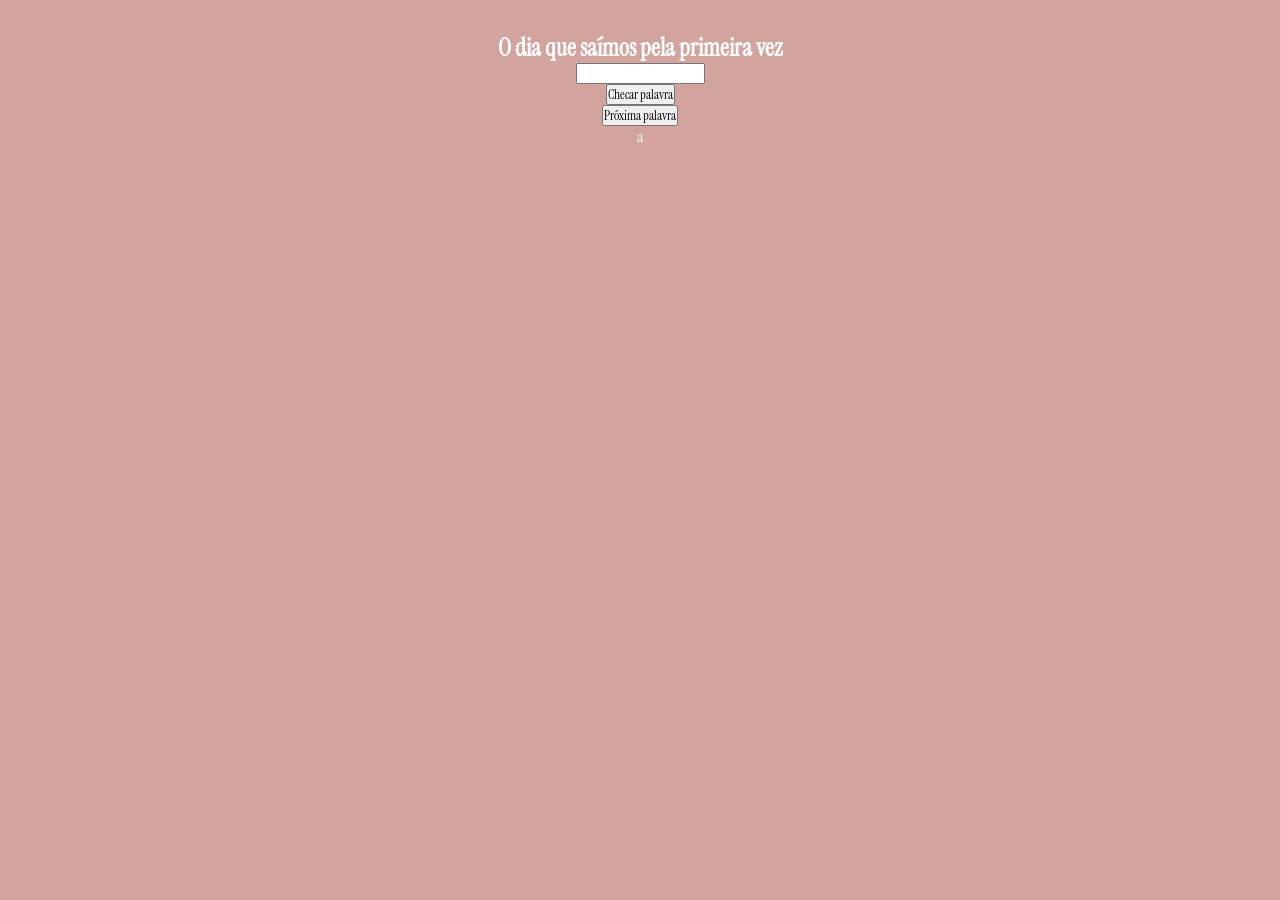
==== game.html @ c517c904 "[2] 0815 - lógica básica jogo" ====
<!DOCTYPE html>
<html lang="pt-br">
<head>
  <meta charset="UTF-8">
  <meta name="viewport" content="width=device-width, initial-scale=1.0">
  <title>Jogo das letrinhas</title>
  <link rel="stylesheet" href="style.css">
  <link rel="stylesheet" href="game.css">
</head>
<body onload="renderWord()">

  <section class="game">
    <h1 id="tip"></h1>
    <input type="text" id="input-palavra">
    <button onclick="checkWord()">Checar palavra</button>
    <button onclick="nextWord()">Próxima palavra</button>
    <p id="aviso">a</p>
  </section>

  <script src="script.js"></script>

</body>
</html>
---- style.css ----
@import url('https://fonts.googleapis.com/css2?family=Indie+Flower&family=Instrument+Serif:ital@0;1&display=swap');
*{
  padding: 0;
  margin: 0;
  box-sizing: border-box;
  font-family: 'instrument serif';
}

body{
  background-color: #d3a49e;
  color: #fff;
}

section{
  margin: auto;
  min-height: 100vh;
  width: 100%;
  max-width: 400px;
  padding: 2em;

  display: flex;
  flex-direction: column;
  align-items: center;
}

section.hero{
  justify-content: center;
  gap: 1.5em;

  & .hero-title{
    font-size: 4em;
    font-style: italic;
    line-height: 1em;
    text-align: center;
  }
  
  & .hero-subtitle{
    text-align: center;
    font-size: 2em;

    & span{
      background-color: #f7a8e4;
    }
  }
}

section.text-section, section.game-introduction{
  gap: 2em;
}

.title{
  font-size: 3em;
  line-height: 1em;
}

.text{
  font-size: 2em;
  line-height: 1.2em;
  font-weight: 400;
  font-style: italic;
  text-align: justify;
}
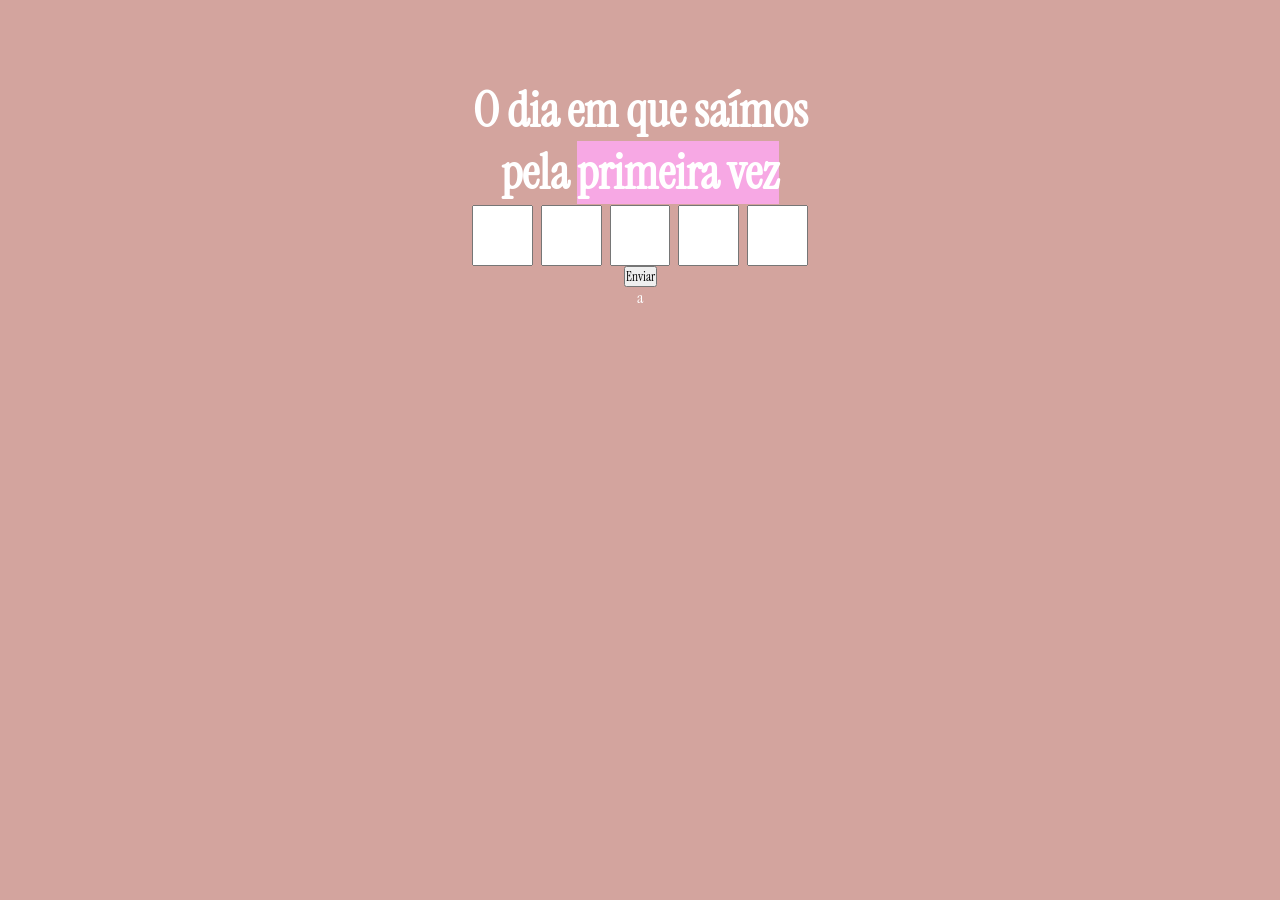
==== commit db4d01cf: "[3] início da lógica avançada de inputs do jogo" ====
--- a/game.html
+++ b/game.html
@@ -10,10 +10,9 @@
 <body onload="renderWord()">
 
   <section class="game">
-    <h1 id="tip"></h1>
-    <input type="text" id="input-palavra">
-    <button onclick="checkWord()">Checar palavra</button>
-    <button onclick="nextWord()">Próxima palavra</button>
+    <h1 id="tip" class="title"></h1>
+    <div id="inputBox"></div>
+    <button onclick="checkWord()">Enviar</button>
     <p id="aviso">a</p>
   </section>
 
--- a/style.css
+++ b/style.css
@@ -37,11 +37,11 @@
   & .hero-subtitle{
     text-align: center;
     font-size: 2em;
+  }
+}
 
-    & span{
-      background-color: #f7a8e4;
-    }
-  }
+span{
+  background-color: #f7a8e4;
 }
 
 section.text-section, section.game-introduction{
@@ -59,4 +59,30 @@
   font-weight: 400;
   font-style: italic;
   text-align: justify;
+}
+
+.play-btn{
+  width: 100%;
+  height: auto;
+  padding: .5em 0;
+
+  text-align: center;
+  text-decoration: none;
+  font-weight: bold;
+  font-size: 2em;
+
+  background-color: #f7a8e4;
+  color: #fff;
+  border-radius: .5em;
+
+  cursor: pointer;
+  transition: background-color .2s;
+
+  &:hover{
+    background-color: #de7ac3;
+  }
+
+  &:active{
+    background-color: #e783cd;
+  }
 }
--- a/game.css
+++ b/game.css
@@ -0,0 +1,15 @@
+#tip{
+  margin-top: 1em;
+  text-align: center;
+  line-height: 1.3em;
+}
+
+#inputBox{
+  display: flex;
+  gap: .5em;
+}
+
+.box{
+  width: 100%;
+  aspect-ratio: 1;
+}
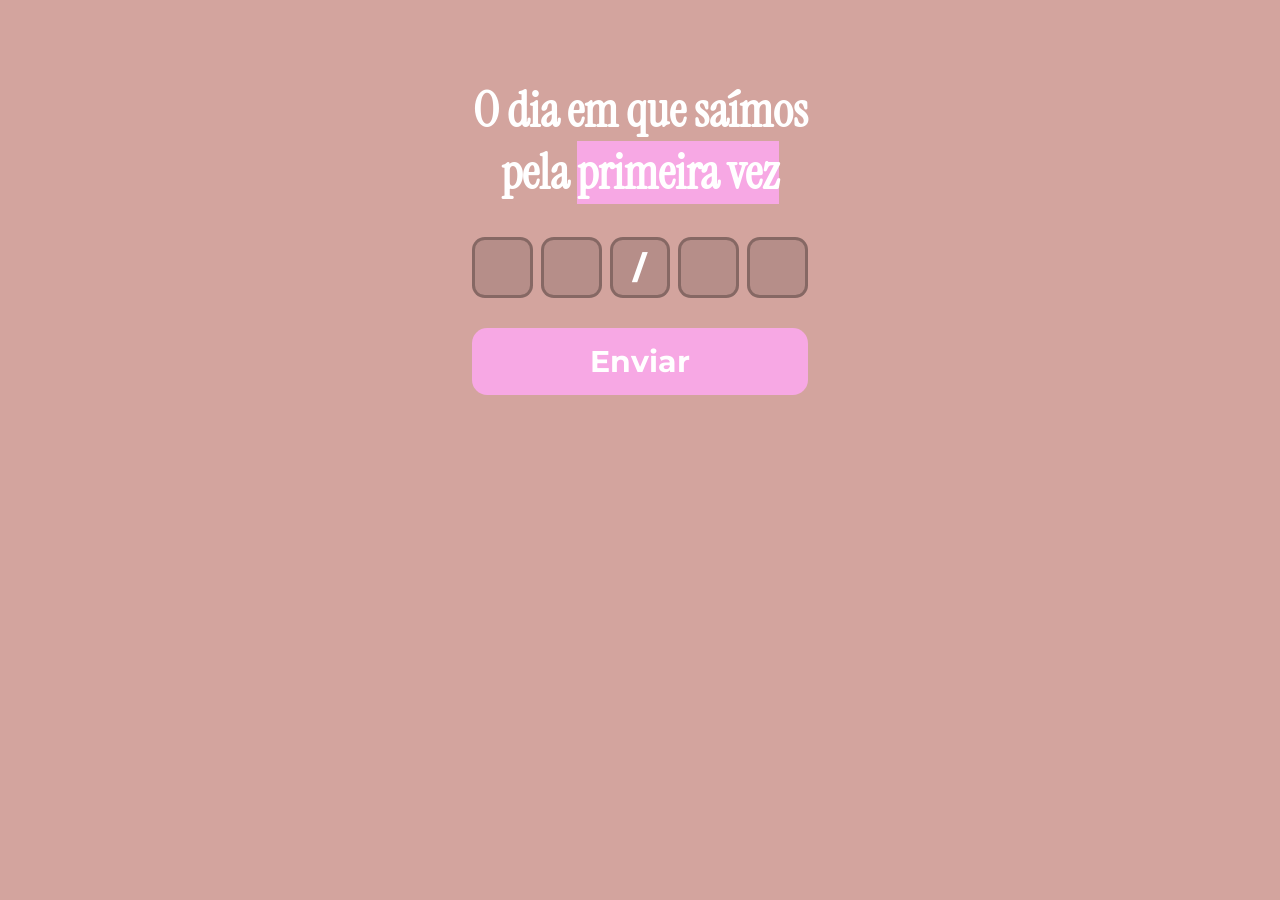
==== commit e28f3f6e: "[4] 0819 - estilização da tela de jogos e lógica de avançar/retroceder inputs" ====
--- a/game.html
+++ b/game.html
@@ -12,8 +12,8 @@
   <section class="game">
     <h1 id="tip" class="title"></h1>
     <div id="inputBox"></div>
-    <button onclick="checkWord()">Enviar</button>
-    <p id="aviso">a</p>
+    <button onclick="checkWord()" id="sendBtn" class="btn">Enviar</button>
+    <p id="aviso"></p>
   </section>
 
   <script src="script.js"></script>
--- a/style.css
+++ b/style.css
@@ -1,4 +1,4 @@
-@import url('https://fonts.googleapis.com/css2?family=Indie+Flower&family=Instrument+Serif:ital@0;1&display=swap');
+@import url('https://fonts.googleapis.com/css2?family=Instrument+Serif:ital@0;1&family=Montserrat:ital,wght@0,100..900;1,100..900&display=swap');
 *{
   padding: 0;
   margin: 0;
@@ -61,7 +61,7 @@
   text-align: justify;
 }
 
-.play-btn{
+.btn{
   width: 100%;
   height: auto;
   padding: .5em 0;
--- a/game.css
+++ b/game.css
@@ -5,11 +5,42 @@
 }
 
 #inputBox{
+  margin-top: 2em;
   display: flex;
   gap: .5em;
 }
 
 .box{
   width: 100%;
+  height: auto;
   aspect-ratio: 1;
+
+  text-align: center;
+  font-size: 2em;
+  font-weight: 800;
+  font-family: 'montserrat';
+
+  color: #fff;
+  background-color: #0002;
+  border: 3px solid #0004;
+  border-radius: .4em;
+
+  transition: border-color .2s;
+
+  &:focus{
+    outline: none;
+    border-color: #f7a8e4;
+  }
+}
+
+#sendBtn{
+  margin-top: 1em;
+  border: none;
+  font-size: 1.9em;
+  font-family: 'montserrat';
+}
+
+#aviso{
+  font-size: 2em;
+  margin-top: 1em;
 }
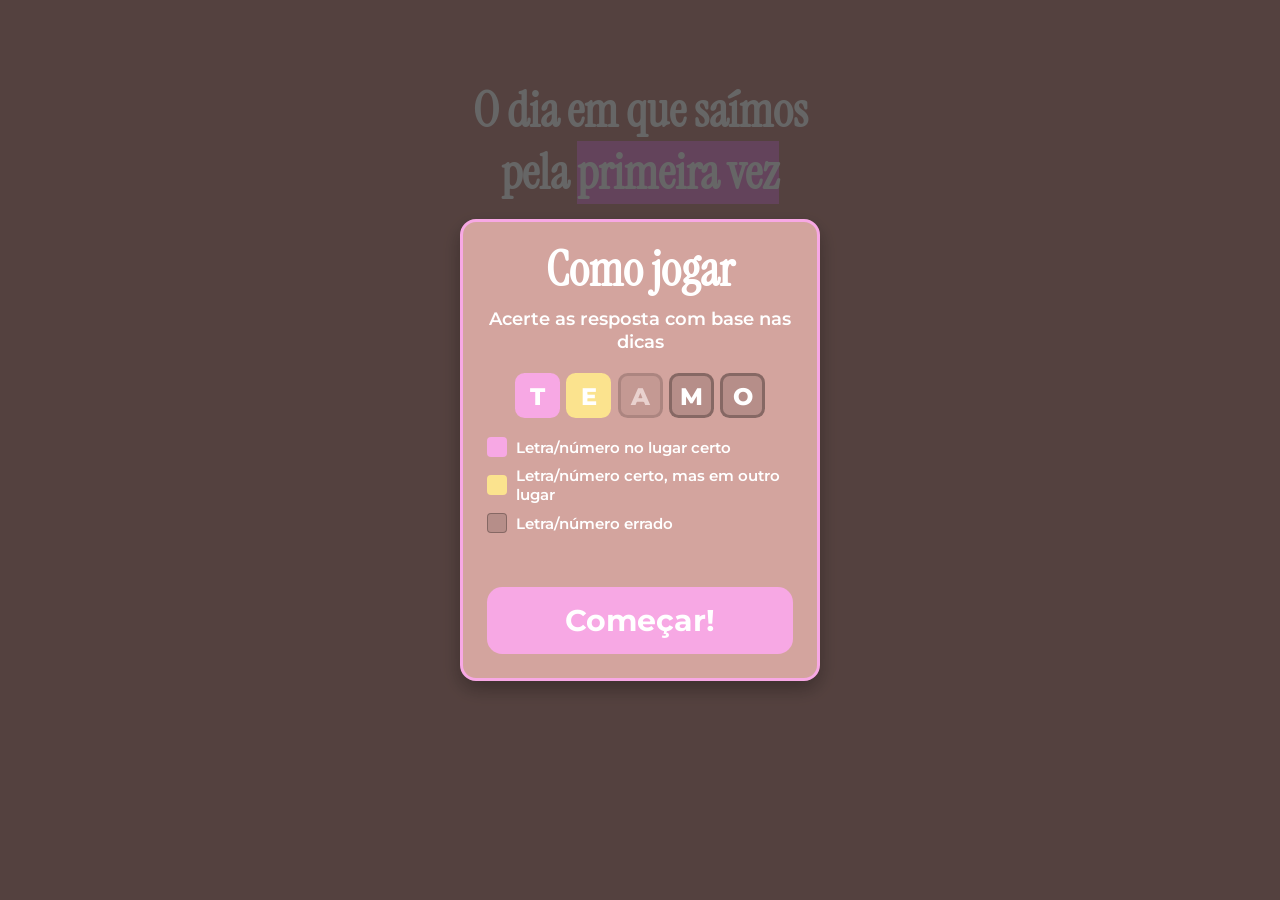
==== commit 0dd2277c: "[5] 0821 - lógica do jogo concluída com gemini." ====
--- a/game.html
+++ b/game.html
@@ -1,4 +1,4 @@
-<!DOCTYPE html>
+<!-- <!DOCTYPE html>
 <html lang="pt-br">
 <head>
   <meta charset="UTF-8">
@@ -19,4 +19,51 @@
   <script src="script.js"></script>
 
 </body>
+</html> -->
+
+<!DOCTYPE html>
+<html lang="pt-br">
+<head>
+  <meta charset="UTF-8">
+  <meta name="viewport" content="width=device-width, initial-scale=1.0">
+  <title>Jogo das letrinhas</title>
+  <link rel="stylesheet" href="style.css">
+  <link rel="stylesheet" href="game.css">
+</head>
+<body>
+
+  <!-- Modal Tutorial -->
+  <div id="modalTutorial" class="modal">
+    <div class="modal-content">
+      <h2 class="title">Como jogar</h2>
+      <p class="tutorial-text">Acerte as resposta com base nas dicas</p>
+
+      <div class="exemplo">
+        <div class="box correct">T</div>
+        <div class="box present">E</div>
+        <div class="box absent">A</div>
+        <div class="box">M</div>
+        <div class="box">O</div>
+      </div>
+
+      <ul class="regras">
+        <li><span class="legenda correct"></span> Letra/número no lugar certo</li>
+        <li><span class="legenda present"></span> Letra/número certo, mas em outro lugar</li>
+        <li><span class="legenda absent"></span> Letra/número errado</li>
+      </ul>
+
+      <button id="closeModalBtn" class="btn">Começar!</button>
+    </div>
+  </div>
+
+  <section class="game">
+    <h1 id="tip" class="title"></h1>
+    <div id="inputBox"></div>
+    <button id="sendBtn" class="btn">Enviar</button>
+    <p id="aviso"></p>
+  </section>
+
+  <script src="script.js"></script>
+
+</body>
 </html>
--- a/game.css
+++ b/game.css
@@ -33,7 +33,7 @@
   }
 }
 
-#sendBtn{
+#sendBtn, #closeModalBtn{
   margin-top: 1em;
   border: none;
   font-size: 1.9em;
@@ -43,4 +43,109 @@
 #aviso{
   font-size: 2em;
   margin-top: 1em;
-}+}
+
+/* Estados das respostas (Estilo Termo) */
+
+.box.correct {
+  background-color: #f7a8e4; /* Mesma cor da borda ao focar */
+  border-color: #f7a8e4;
+  color: #fff;
+}
+
+.box.present {
+  background-color: #fbe38e; /* Amarelo pastel suave */
+  border-color: #fbe38e;
+  color: #fff;
+}
+
+.box.absent {
+  background-color: #0002; /* Mantém o estilo original da caixa */
+  border-color: #0004;
+  color: #fff;
+  opacity: 0.5; /* Suaviza a caixa para indicar que a letra não existe */
+}
+
+.box.fixed {
+  background-color: transparent;
+  border-color: transparent;
+  color: #fff;
+}
+
+/* Modal de Tutorial */
+.modal {
+  position: fixed;
+  top: 0;
+  left: 0;
+  width: 100%;
+  height: 100%;
+  background-color: rgba(0, 0, 0, 0.6);
+  display: flex;
+  justify-content: center;
+  align-items: center;
+  z-index: 1000;
+  padding: 1em;
+}
+
+.modal-content {
+  background-color: #d3a49e;
+  border: 3px solid #f7a8e4;
+  border-radius: 1em;
+  padding: 1.5em;
+  max-width: 360px;
+  width: 100%;
+  text-align: center;
+  box-shadow: 0 8px 20px rgba(0, 0, 0, 0.3);
+}
+
+.tutorial-text {
+  font-weight: 600;
+  font-family: 'montserrat', sans-serif;
+  font-size: 1.1em;
+  margin-top: 0.8em;
+  line-height: 1.3em;
+}
+
+.exemplo {
+  display: flex;
+  justify-content: center;
+  gap: 0.4em;
+  margin: 1.2em 0;
+}
+
+.exemplo .box {
+  width: 45px;
+  height: 45px;
+  font-size: 1.5em;
+  line-height: 42px;
+}
+
+.regras {
+  list-style: none;
+  font-family: 'montserrat', sans-serif;
+  font-size: 0.95em;
+  text-align: left;
+  margin-bottom: 1.5em;
+  display: flex;
+  flex-direction: column;
+  gap: 0.6em;
+}
+
+.regras li {
+  display: flex;
+  align-items: center;
+  gap: 0.6em;
+  font-weight: 600;
+  font-family: 'montserrat';
+}
+
+.legenda {
+  width: 20px;
+  height: 20px;
+  border-radius: 4px;
+  flex-shrink: 0;
+}
+
+.legenda.correct { background-color: #f7a8e4; }
+.legenda.present { background-color: #fbe38e; }
+.legenda.absent { background-color: #0002; border: 1px solid #0004; }
--- a/game.css
+++ b/game.css
@@ -33,7 +33,7 @@
   }
 }
 
-#sendBtn{
+#sendBtn, #closeModalBtn{
   margin-top: 1em;
   border: none;
   font-size: 1.9em;
@@ -43,4 +43,109 @@
 #aviso{
   font-size: 2em;
   margin-top: 1em;
-}+}
+
+/* Estados das respostas (Estilo Termo) */
+
+.box.correct {
+  background-color: #f7a8e4; /* Mesma cor da borda ao focar */
+  border-color: #f7a8e4;
+  color: #fff;
+}
+
+.box.present {
+  background-color: #fbe38e; /* Amarelo pastel suave */
+  border-color: #fbe38e;
+  color: #fff;
+}
+
+.box.absent {
+  background-color: #0002; /* Mantém o estilo original da caixa */
+  border-color: #0004;
+  color: #fff;
+  opacity: 0.5; /* Suaviza a caixa para indicar que a letra não existe */
+}
+
+.box.fixed {
+  background-color: transparent;
+  border-color: transparent;
+  color: #fff;
+}
+
+/* Modal de Tutorial */
+.modal {
+  position: fixed;
+  top: 0;
+  left: 0;
+  width: 100%;
+  height: 100%;
+  background-color: rgba(0, 0, 0, 0.6);
+  display: flex;
+  justify-content: center;
+  align-items: center;
+  z-index: 1000;
+  padding: 1em;
+}
+
+.modal-content {
+  background-color: #d3a49e;
+  border: 3px solid #f7a8e4;
+  border-radius: 1em;
+  padding: 1.5em;
+  max-width: 360px;
+  width: 100%;
+  text-align: center;
+  box-shadow: 0 8px 20px rgba(0, 0, 0, 0.3);
+}
+
+.tutorial-text {
+  font-weight: 600;
+  font-family: 'montserrat', sans-serif;
+  font-size: 1.1em;
+  margin-top: 0.8em;
+  line-height: 1.3em;
+}
+
+.exemplo {
+  display: flex;
+  justify-content: center;
+  gap: 0.4em;
+  margin: 1.2em 0;
+}
+
+.exemplo .box {
+  width: 45px;
+  height: 45px;
+  font-size: 1.5em;
+  line-height: 42px;
+}
+
+.regras {
+  list-style: none;
+  font-family: 'montserrat', sans-serif;
+  font-size: 0.95em;
+  text-align: left;
+  margin-bottom: 1.5em;
+  display: flex;
+  flex-direction: column;
+  gap: 0.6em;
+}
+
+.regras li {
+  display: flex;
+  align-items: center;
+  gap: 0.6em;
+  font-weight: 600;
+  font-family: 'montserrat';
+}
+
+.legenda {
+  width: 20px;
+  height: 20px;
+  border-radius: 4px;
+  flex-shrink: 0;
+}
+
+.legenda.correct { background-color: #f7a8e4; }
+.legenda.present { background-color: #fbe38e; }
+.legenda.absent { background-color: #0002; border: 1px solid #0004; }
